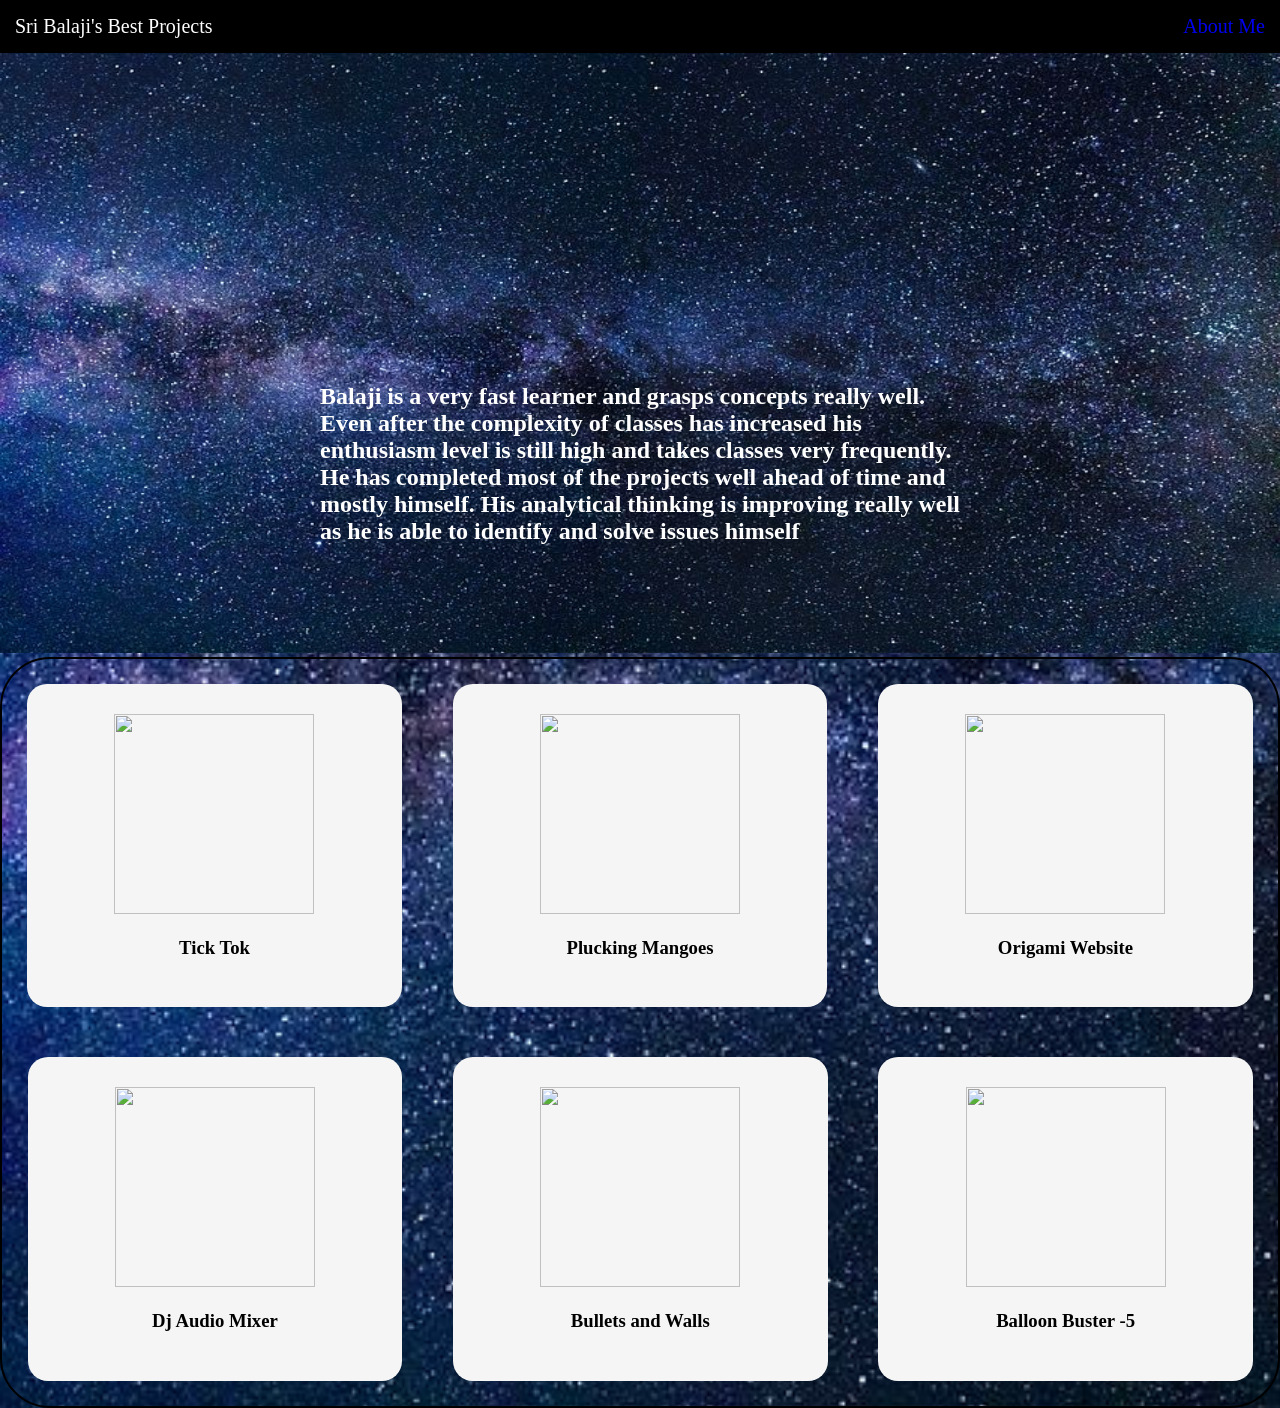
==== index.html @ 02a0f687 "Add files via upload" ====
<!DOCTYPE html>
<html>
    <head>
        <title> Sri Balaji's Best Projects </title>
        <link rel="stylesheet" type="text/css" href="style.css">
</head>
   <body>
       <div class="header">
	        <div class="menu">
				
				<div>Sri Balaji's Best Projects</div>
				<div><a href="https://github.com/SriBalaji1111" class="noline">About Me</a></div>
			</div>
			
       </div>
	   <div class="bodyImg">
	   
			<img src="background.jpg" height="600px" width="100%" />
			<div class="centered">
				<h2><br><b>
					Balaji is a very fast learner and grasps concepts really well. Even after the complexity of classes has increased his enthusiasm level is still high and takes classes very frequently. He has completed most of the projects well ahead of time and mostly himself. His analytical thinking is improving really well as he is able to identify and solve issues himself</b>
				</h2></center>
	        </div>
	   </div>
	   <div class="gridimg">
	     <div class="game">
		   <center>
		     <a href="https://sribalaji1111.github.io/TICK-TOCK/"><img src="https://whjr.imgix.net/ee85a9b0-1e0d-4eb9-a4db-1f7ee8c8085a.jpg"/></a>
			 <h3> Tick Tok </h3>
		   </center>
		 </div>
		 <div class="game">
		   <center>
		     <a href="https://sribalaji1111.github.io/Plucking-Mangoes/"><img src="https://whjr.imgix.net/3a7d7c25-4520-47e9-931c-a468a22656ae.jpg"></a>
			 <h3> Plucking Mangoes </h3>
		   </center>
		 </div>
		 <div class="game">
		   <center>
		     <a href="https://sribalaji1111.github.io/ORIGAMI-WEBSITE-DESIGN-PART-4/"><img src="https://whjr.imgix.net/38cb854b-d548-4ad0-b548-96cd8cb60a48.jpg"></a>
			 <h3> Origami Website </h3>
		   </center>
		 </div>
		 <div class="game">
		   <center>
		     <a href="https://snack.expo.io/@sribalajid/dj-audio-mixer-app-stage-1"><img src="https://whjr.imgix.net/4fc4fb6b-ef18-407f-af46-da7a6bb76dae.jpg"></a>
			 <h3> Dj Audio Mixer </h3>
		   </center>
		 </div>
		 <div class="game">
		   <center>
		     <a href="https://sribalaji1111.github.io/BULLETS-AND-WALLS/"><img src="https://whjr.imgix.net/2b9bd550-abb8-4284-8960-9074fc5caaa4.png"></a>
			 <h3> Bullets and Walls </h3>
		   </center>
		 </div>
		 
		 <div class="game">
		   <center>
		     <a href="https://editor.p5js.org/SriBalaji/sketches/5mIFpKY5b"><img src="https://whjr.imgix.net/81147257-df8f-4c2b-8b5a-3c0bdf4235ee.png"></a>
			 <h3> Balloon Buster -5 </h3>
		  </center>
		 </div>
		 
	   </div>
	   
    </body>
</html>
---- style.css ----
.menu{
	display : flex;
	justify-content : space-between;
	background-color : black;
	padding : 15px;
	font-size : 20px;
	font-family : Lucida Calligraphy, Lucida Handwriting, WhisperWrite, Brush Script MT;
	font-weight : 400;
	color : white;
}

body{
	margin : 0px;
	background-color : whitesmoke;
	background-image : url('background.jpg');
	background-repeat : no-repeat;
	background-size : cover;
}

h2{
	color : white;
	
}
h5{
	color : white;
	
}
.centered {
  position: absolute;
  top: 50%;
  left: 50%;
  transform: translate(-50%, -50%);
  font-family : Lucida Calligraphy, Lucida Handwriting, WhisperWrite, Brush Script MT;
}
.gridimg {
  display: flex;
  flex-wrap : wrap;
  border : 2px solid black;
  border-radius : 50px;

}
.game {
  flex-grow: 1;
  background-color : whitesmoke;
  font-family : fantasy;
  border-radius : 20px;
  width: 310px;
  padding : 30px;
  margin : 25px;
  color : #000000;
}

.game + .game {
  margin-left: 2%;
}
.game img {
	height : 200px;
	width : 200px;
    
}
.noline{
	text-decoration: none;
}
.a:link{
	color : white;
}
.game:hover{
	transform : scale(1.05);
}
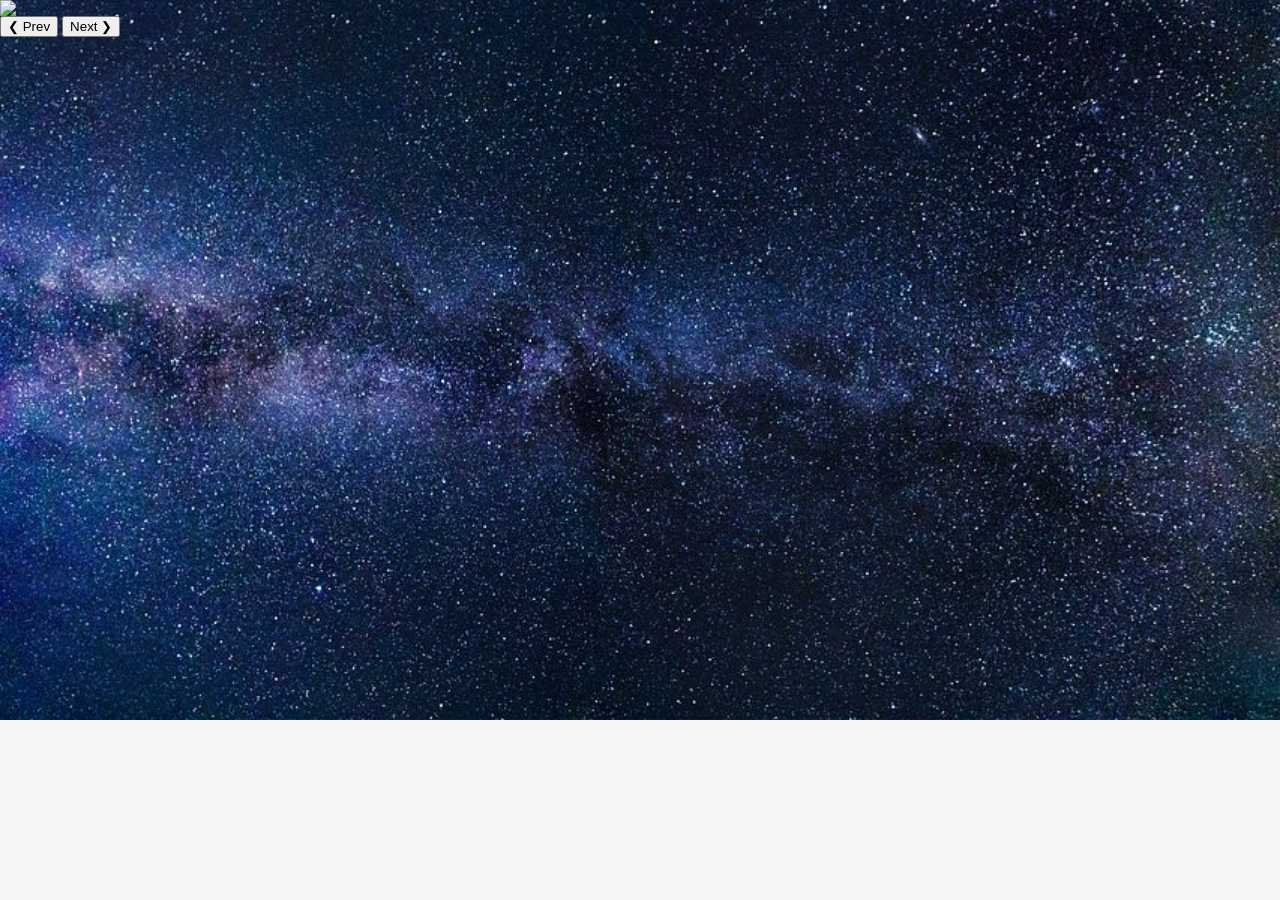
==== commit 1792f446: "Update index.html" ====
--- a/index.html
+++ b/index.html
@@ -1,69 +1,63 @@
 <!DOCTYPE html>
 <html>
-    <head>
-        <title> Sri Balaji's Best Projects </title>
-        <link rel="stylesheet" type="text/css" href="style.css">
-</head>
-   <body>
-       <div class="header">
-	        <div class="menu">
-				
-				<div>Sri Balaji's Best Projects</div>
-				<div><a href="https://github.com/SriBalaji1111" class="noline">About Me</a></div>
-			</div>
-			
-       </div>
-	   <div class="bodyImg">
-	   
-			<img src="background.jpg" height="600px" width="100%" />
-			<div class="centered">
-				<h2><br><b>
-					Balaji is a very fast learner and grasps concepts really well. Even after the complexity of classes has increased his enthusiasm level is still high and takes classes very frequently. He has completed most of the projects well ahead of time and mostly himself. His analytical thinking is improving really well as he is able to identify and solve issues himself</b>
-				</h2></center>
-	        </div>
-	   </div>
-	   <div class="gridimg">
-	     <div class="game">
-		   <center>
-		     <a href="https://sribalaji1111.github.io/TICK-TOCK/"><img src="https://whjr.imgix.net/ee85a9b0-1e0d-4eb9-a4db-1f7ee8c8085a.jpg"/></a>
-			 <h3> Tick Tok </h3>
-		   </center>
-		 </div>
-		 <div class="game">
-		   <center>
-		     <a href="https://sribalaji1111.github.io/Plucking-Mangoes/"><img src="https://whjr.imgix.net/3a7d7c25-4520-47e9-931c-a468a22656ae.jpg"></a>
-			 <h3> Plucking Mangoes </h3>
-		   </center>
-		 </div>
-		 <div class="game">
-		   <center>
-		     <a href="https://sribalaji1111.github.io/ORIGAMI-WEBSITE-DESIGN-PART-4/"><img src="https://whjr.imgix.net/38cb854b-d548-4ad0-b548-96cd8cb60a48.jpg"></a>
-			 <h3> Origami Website </h3>
-		   </center>
-		 </div>
-		 <div class="game">
-		   <center>
-		     <a href="https://snack.expo.io/@sribalajid/dj-audio-mixer-app-stage-1"><img src="https://whjr.imgix.net/4fc4fb6b-ef18-407f-af46-da7a6bb76dae.jpg"></a>
-			 <h3> Dj Audio Mixer </h3>
-		   </center>
-		 </div>
-		 <div class="game">
-		   <center>
-		     <a href="https://sribalaji1111.github.io/BULLETS-AND-WALLS/"><img src="https://whjr.imgix.net/2b9bd550-abb8-4284-8960-9074fc5caaa4.png"></a>
-			 <h3> Bullets and Walls </h3>
-		   </center>
-		 </div>
-		 
-		 <div class="game">
-		   <center>
-		     <a href="https://editor.p5js.org/SriBalaji/sketches/5mIFpKY5b"><img src="https://whjr.imgix.net/81147257-df8f-4c2b-8b5a-3c0bdf4235ee.png"></a>
-			 <h3> Balloon Buster -5 </h3>
-		  </center>
-		 </div>
-		 
-	   </div>
-	   
-    </body>
+<title>My Page</title>
+<meta name="viewport" content="width=device-width, initial-scale=1">
+<link rel="stylesheet" href="style.css">
+<style>
+.mySlides {display:none}
+</style>
+<body>
+
+
+
+<div class="w3-content" style="max-width:800px">
+  <img class="mySlides" src="img1.png" style="width:100%">
+  <img class="mySlides" src="img2.png" style="width:100%">
+  <img class="mySlides" src="img3.png" style="width:100%">
+  <img class="mySlides" src="img4.png" style="width:100%">
+  <img class="mySlides" src="img5.png" style="width:100%">
+  <img class="mySlides" src="img6.png" style="width:100%">
+  <img class="mySlides" src="img7.png" style="width:100%">
+  <img class="mySlides" src="img8.png" style="width:100%">
+  <img class="mySlides" src="img9.png" style="width:100%">
+  <img class="mySlides" src="img10.png" style="width:100%">
+  <img class="mySlides" src="img11.png" style="width:100%">
+  <img class="mySlides" src="img12.png" style="width:100%">
+</div>
+
+<div class="w3-center">
+  <div class="w3-section">
+    <button class="w3-button w3-light-grey" onclick="plusDivs(-1)">❮ Prev</button>
+    <button class="w3-button w3-light-grey" onclick="plusDivs(1)">Next ❯</button>
+
+<script>
+var slideIndex = 1;
+showDivs(slideIndex);
+
+function plusDivs(n) {
+  showDivs(slideIndex += n);
+}
+
+function currentDiv(n) {
+  showDivs(slideIndex = n);
+}
+
+function showDivs(n) {
+  var i;
+  var x = document.getElementsByClassName("mySlides");
+  var dots = document.getElementsByClassName("demo");
+  if (n > x.length) {slideIndex = 1}    
+  if (n < 1) {slideIndex = x.length}
+  for (i = 0; i < x.length; i++) {
+    x[i].style.display = "none";  
+  }
+  for (i = 0; i < dots.length; i++) {
+    dots[i].className = dots[i].className.replace(" w3-red", "");
+  }
+  x[slideIndex-1].style.display = "block";  
+  dots[slideIndex-1].className += " w3-red";
+}
+</script>
+
+</body>
 </html>
-
-   
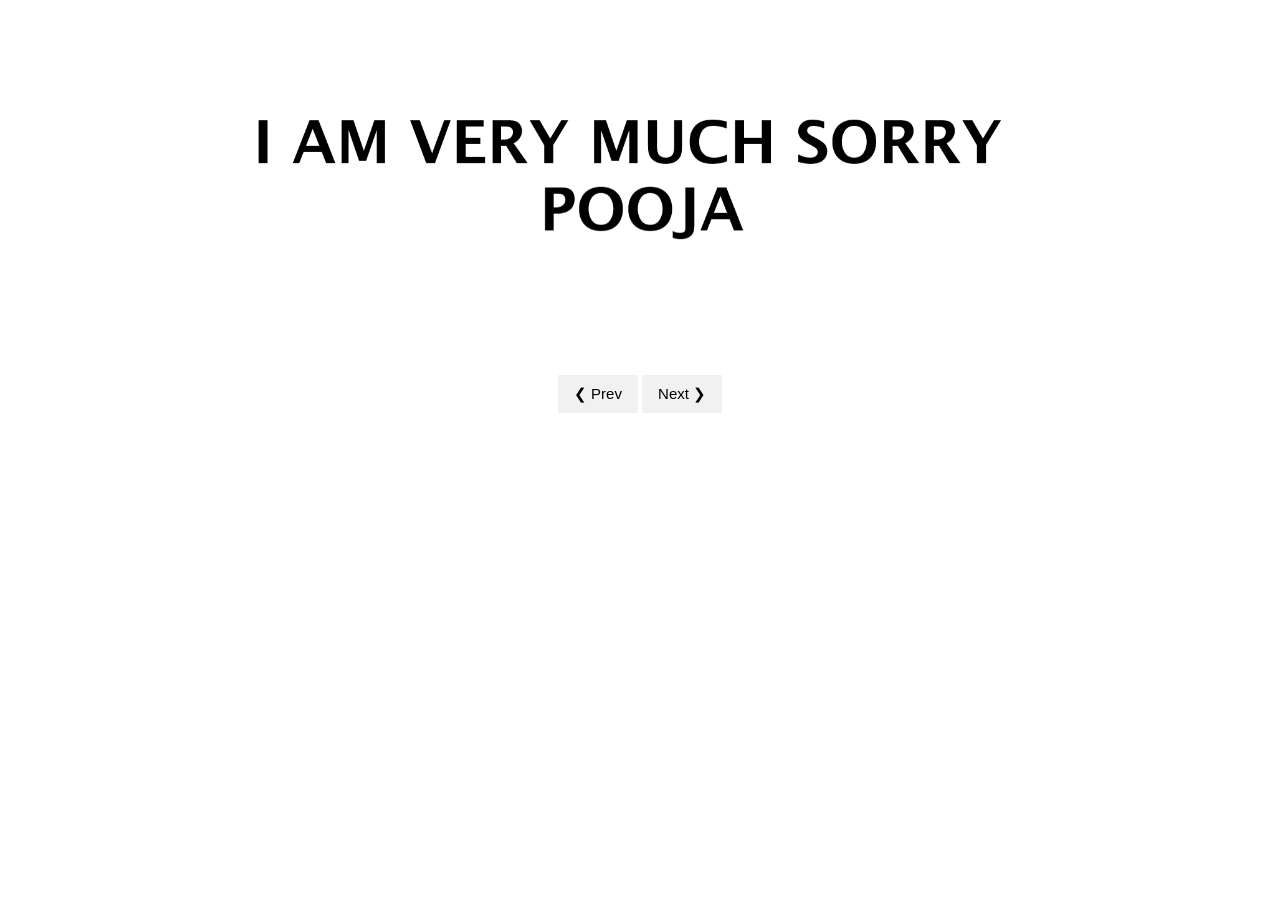
==== commit 3afde224: "Update index.html" ====
--- a/index.html
+++ b/index.html
@@ -11,18 +11,7 @@
 
 
 <div class="w3-content" style="max-width:800px">
-  <img class="mySlides" src="img1.png" style="width:100%">
-  <img class="mySlides" src="img2.png" style="width:100%">
-  <img class="mySlides" src="img3.png" style="width:100%">
-  <img class="mySlides" src="img4.png" style="width:100%">
-  <img class="mySlides" src="img5.png" style="width:100%">
-  <img class="mySlides" src="img6.png" style="width:100%">
-  <img class="mySlides" src="img7.png" style="width:100%">
-  <img class="mySlides" src="img8.png" style="width:100%">
-  <img class="mySlides" src="img9.png" style="width:100%">
-  <img class="mySlides" src="img10.png" style="width:100%">
-  <img class="mySlides" src="img11.png" style="width:100%">
-  <img class="mySlides" src="img12.png" style="width:100%">
+  <img class="mySlides" src="newimg1.png" style="width:100%">
 </div>
 
 <div class="w3-center">
